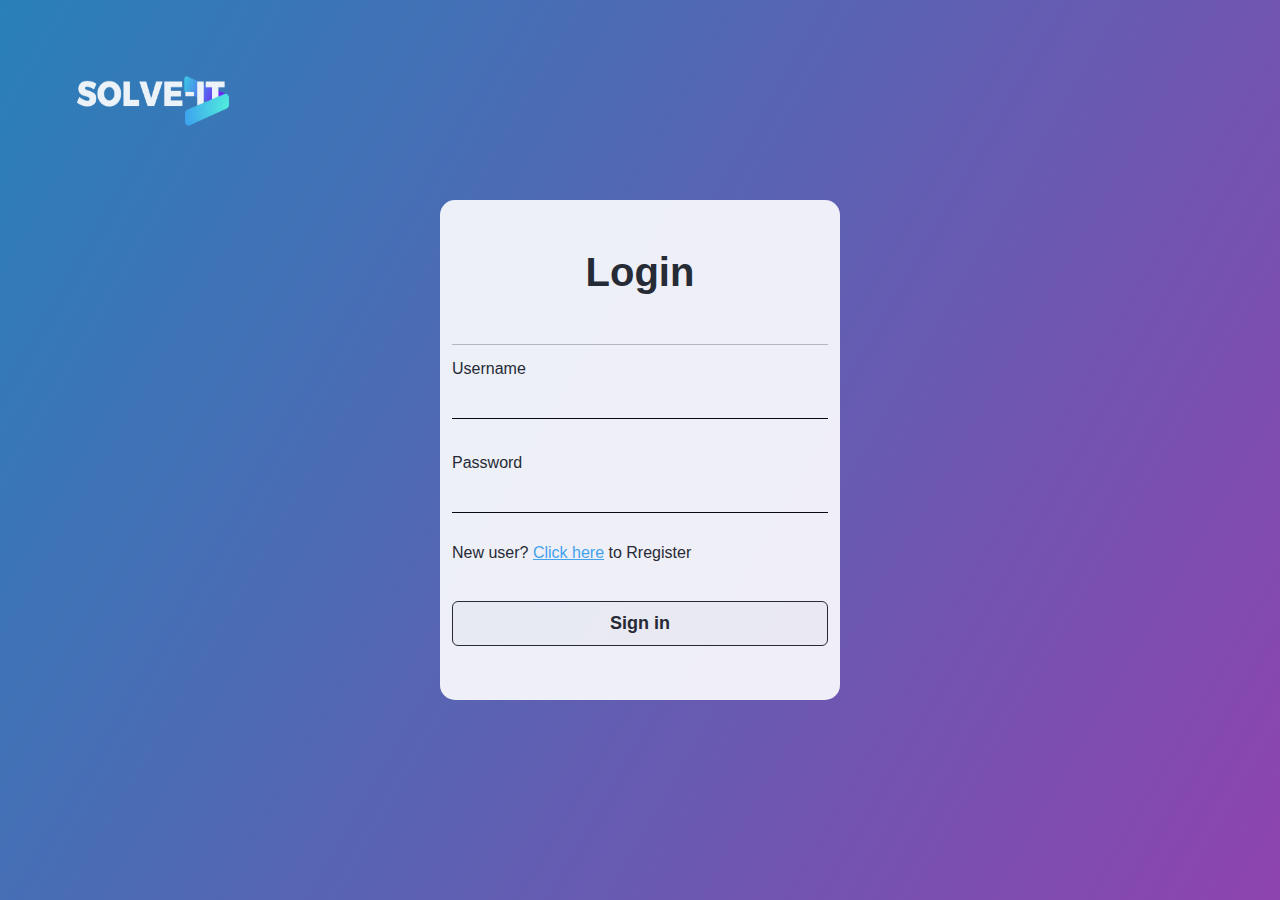
==== loginPage/index.html @ b89380ec "Login page" ====
<!DOCTYPE html>
<html lang="en">
  <head>
    <meta charset="UTF-8" />
    <meta name="viewport" content="width=device-width, initial-scale=1.0" />
    <title>Solve it</title>
    <link
      href="https://cdn.jsdelivr.net/npm/bootstrap@5.3.3/dist/css/bootstrap.min.css"
      rel="stylesheet"
      integrity="sha384-QWTKZyjpPEjISv5WaRU9OFeRpok6YctnYmDr5pNlyT2bRjXh0JMhjY6hW+ALEwIH"
      crossorigin="anonymous"
    />
    <link rel="stylesheet" href="style.css" />
  </head>
  <body class="back">
    <div >
      <img class="logo" src="./images/Untitled-2-02.png" alt="">
    </div>
    <div id="solve" class="container d-flex align-items-center justify-content-center"  style="width: 60%">
        <div  class="row ">
              <div class="col">
                <h1 class="py-5 ">Login</h1>
                <form method="post" >
                    <div>
                        <div class="py-1 text">
                            Username <br>
                            <input required type="text" id="username" class="userword" /><br /><br />
                        </div>
                      <div class="py-1">
                        <div>
                          Password
                        </div>
                        
                        <input required class="userword"  type="password" id="Password" />
                        <br /><br />
                      </div>
                      <div class="New">
                        <p>New user? <a class="Signup" target="_blank" href="../signupPage/index.html">Click here</a> to Rregister</p>
                      </div>
                      
                      <button class="btn btn-light btn-outline-dark w-100 py-2" type="submit">Sign in</button>
                    </div>
                  </form>
              </div>
        </div>
    </div>
  </body>
</html>
---- loginPage/style.css ----
*{
    margin: 0;
    padding: 0;
    box-sizing: border-box;
    font-family: "Poppins", sans-serif;
  }

body{
    margin: 0;
    padding: 0;
    background: linear-gradient(120deg,#2980b9, #8e44ad);
    height: 100vh;
    overflow: hidden;
    opacity: 90%;
  }

h1{
    text-align: center;
    padding: 20px 0;
    border-bottom: 1px solid silver;
    font-weight: bold;
}
 .logo{
    height: 200px;
    width: 300px;
 }
.row{
    height: 500px;
    width: 400px;
    border-radius: 20px;
    

input.userword{
    font-size: 18px;
    font-weight: 700;
    border: none;
    outline: none;
    border-bottom: black solid 1px;
    width: 100%;
    padding-top: 10px;
}

.Signup{
    color: #3fa9f5;
}

.New{
    padding-bottom: 20px;
}
.col{
    background-color: white;
    border-radius: 15px;
}

.btn{
    font-weight: bold;
    font-size: 18px;
}
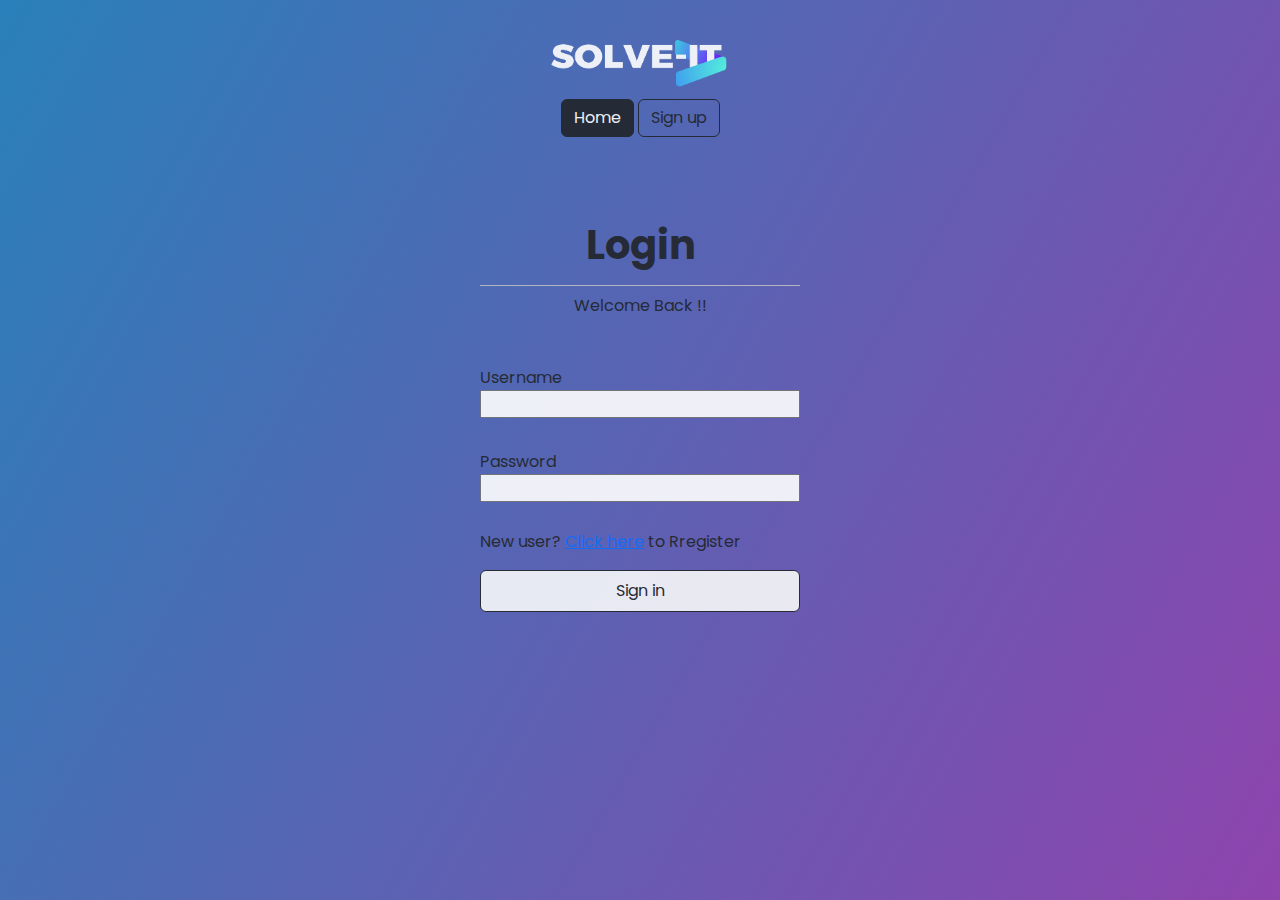
==== commit fc401461: "Add sign up page, modify in login page" ====
--- a/loginPage/index.html
+++ b/loginPage/index.html
@@ -11,18 +11,36 @@
       crossorigin="anonymous"
     />
     <link rel="stylesheet" href="style.css" />
+    <link rel="preconnect" href="https://fonts.googleapis.com">
+<link rel="preconnect" href="https://fonts.gstatic.com" crossorigin>
+<link href="https://fonts.googleapis.com/css2?family=Poppins:ital,wght@0,100;0,200;0,300;0,400;0,500;0,600;0,700;0,800;0,900;1,100;1,200;1,300;1,400;1,500;1,600;1,700;1,800;1,900&display=swap"
+ rel="stylesheet">
   </head>
   <body class="back">
-    <div >
-      <img class="logo" src="./images/Untitled-2-02.png" alt="">
-    </div>
-    <div id="solve" class="container d-flex align-items-center justify-content-center"  style="width: 60%">
-        <div  class="row ">
-              <div class="col">
-                <h1 class="py-5 ">Login</h1>
+    <header class="p-0 container" >
+        <br class="d-flex flex-wrap  justify-content-center justify-content-lg-start">
+          <a href="/" class="d-flex align-items-center justify-content-center mb-2 mt-0 mb-lg-0 text-white text-decoration-none ">
+            <img src="./images/Untitled-2-02.png" alt="logo"  width="220" height="75"/>
+          </a>
+          <div class="text-center">
+            <a type="button" class="navbtn mb-3  btn  btn-dark"  target="_blank" href="../HomePage/index.html">Home</a>
+            <a type="button" class="navbtn mb-3  btn btn-outline-dark "  target="_blank" href="../signupPage/index.html"> Sign up</a>
+          </div>
+        </div>
+      </div>
+    </header>
+    <section class="container">
+      <div id="solve" class=" d-flex align-items-center justify-content-center" >
+        <div  class="rowrow">
+              <div class="col px-5 pb-5">
+                <div class="log pb-3 pt-5 text-center">
+                  <h1 class="pb-3">Login</h1>
+                  <p>Welcome Back !!</p>
+                </div>
+               
                 <form method="post" >
                     <div>
-                        <div class="py-1 text">
+                        <div class="py-1 pt-3 text">
                             Username <br>
                             <input required type="text" id="username" class="userword" /><br /><br />
                         </div>
@@ -38,11 +56,17 @@
                         <p>New user? <a class="Signup" target="_blank" href="../signupPage/index.html">Click here</a> to Rregister</p>
                       </div>
                       
-                      <button class="btn btn-light btn-outline-dark w-100 py-2" type="submit">Sign in</button>
+                      <button class="btn btn-light btn-outline-dark w-100 py-2 mb-2" type="submit">Sign in</button>
                     </div>
                   </form>
               </div>
         </div>
     </div>
+    </section>
+    <script
+      src="https://cdn.jsdelivr.net/npm/bootstrap@5.3.2/dist/js/bootstrap.bundle.min.js"
+      integrity="sha384-C6RzsynM9kWDrMNeT87bh95OGNyZPhcTNXj1NW7RuBCsyN/o0jlpcV8Qyq46cDfL"
+      crossorigin="anonymous"
+    ></script>
   </body>
 </html>
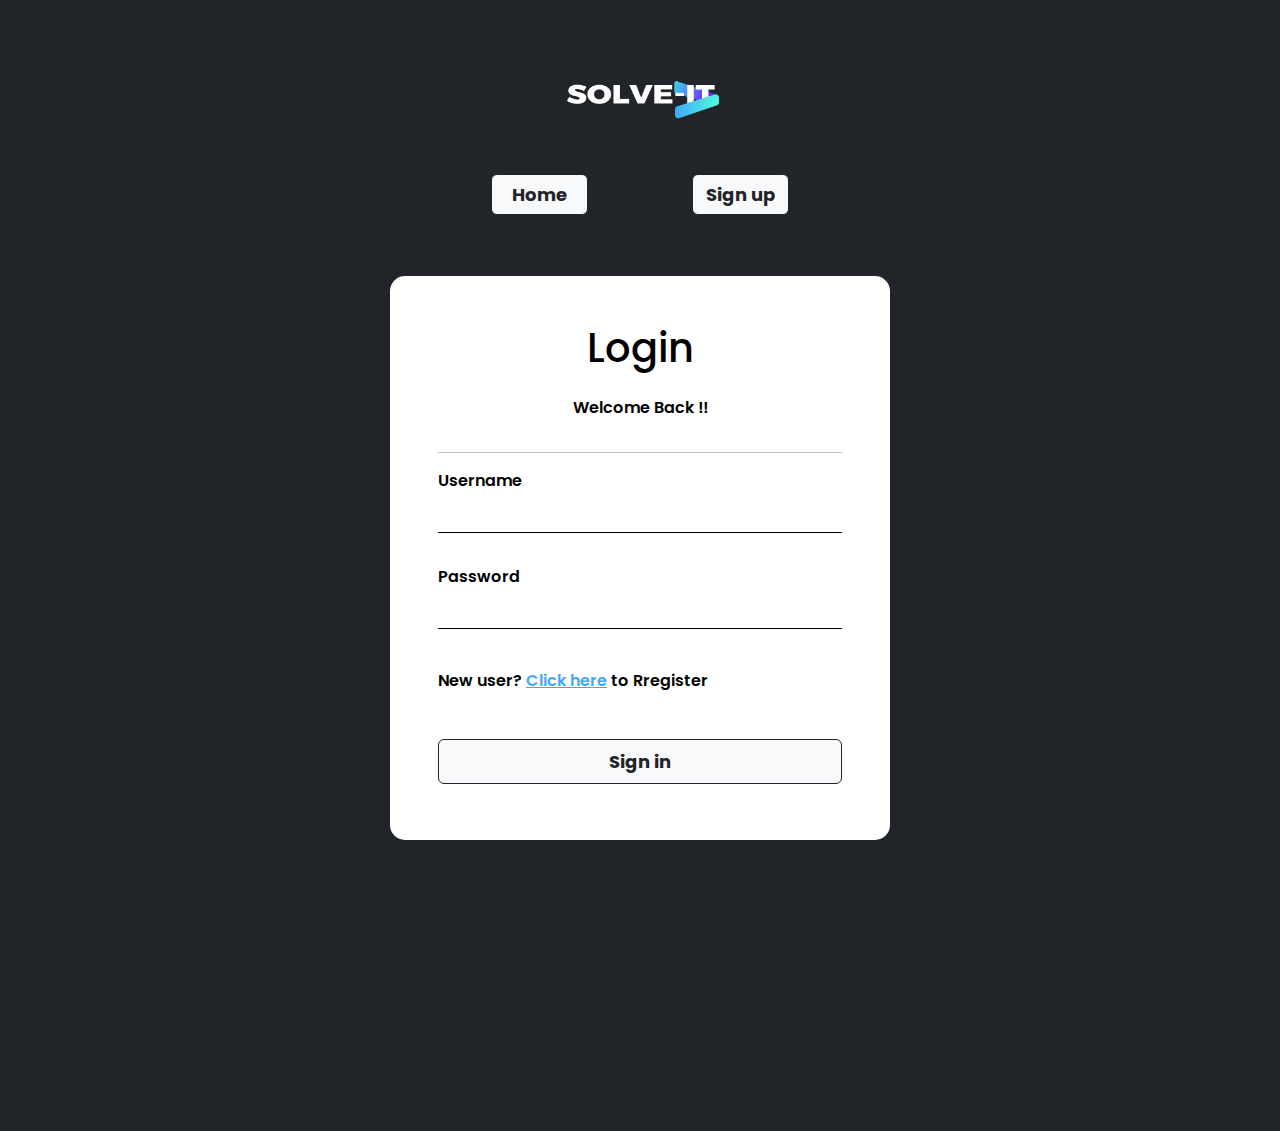
==== commit 430dc1ec: "Complete the home page" ====
--- a/loginPage/index.html
+++ b/loginPage/index.html
@@ -16,15 +16,15 @@
 <link href="https://fonts.googleapis.com/css2?family=Poppins:ital,wght@0,100;0,200;0,300;0,400;0,500;0,600;0,700;0,800;0,900;1,100;1,200;1,300;1,400;1,500;1,600;1,700;1,800;1,900&display=swap"
  rel="stylesheet">
   </head>
-  <body class="back">
+  <body class="back text-bg-dark">
     <header class="p-0 container" >
         <br class="d-flex flex-wrap  justify-content-center justify-content-lg-start">
           <a href="/" class="d-flex align-items-center justify-content-center mb-2 mt-0 mb-lg-0 text-white text-decoration-none ">
-            <img src="./images/Untitled-2-02.png" alt="logo"  width="220" height="75"/>
+            <img src="../images/Untitled-2-02.png" alt="logo"  width="300" height="150"/>
           </a>
           <div class="text-center">
-            <a type="button" class="navbtn mb-3  btn  btn-dark"  target="_blank" href="../HomePage/index.html">Home</a>
-            <a type="button" class="navbtn mb-3  btn btn-outline-dark "  target="_blank" href="../signupPage/index.html"> Sign up</a>
+            <a type="button" class="navbtn mb-3  btn btn-light btn-outline-dark"   href="../HomePage/index.html">Home</a>
+            <a type="button" class="navbtn mb-3  btn btn-light btn-outline-dark"   href="../signupPage/index.html"> Sign up</a>
           </div>
         </div>
       </div>
--- a/loginPage/style.css
+++ b/loginPage/style.css
@@ -3,32 +3,36 @@
     padding: 0;
     box-sizing: border-box;
     font-family: "Poppins", sans-serif;
+    font-weight: 600;
+    font-style: normal;
+    color: black;
   }
 
 body{
     margin: 0;
     padding: 0;
-    background: linear-gradient(120deg,#2980b9, #8e44ad);
-    height: 100vh;
-    overflow: hidden;
-    opacity: 90%;
+
   }
 
-h1{
+
+
+.log{
     text-align: center;
     padding: 20px 0;
     border-bottom: 1px solid silver;
     font-weight: bold;
 }
  .logo{
-    height: 200px;
-    width: 300px;
+    height: 75px;
+    width: 150px;
  }
-.row{
-    height: 500px;
-    width: 400px;
+.rowrow{
+    height: 90%;
+    width: 500px;
     border-radius: 20px;
-    
+}
+
+
 
 input.userword{
     font-size: 18px;
@@ -37,7 +41,8 @@
     outline: none;
     border-bottom: black solid 1px;
     width: 100%;
-    padding-top: 10px;
+    padding-top: 12px;
+    background-color: white;
 }
 
 .Signup{
@@ -45,7 +50,8 @@
 }
 
 .New{
-    padding-bottom: 20px;
+    padding-bottom: 30px;
+    padding-top: 12px;
 }
 .col{
     background-color: white;
@@ -55,4 +61,14 @@
 .btn{
     font-weight: bold;
     font-size: 18px;
+}
+
+#solve{
+    height:100vh ;
+}
+
+.navbtn{
+    margin-left:50px ;
+    margin-right:50px ;
+    width:97px; 
 }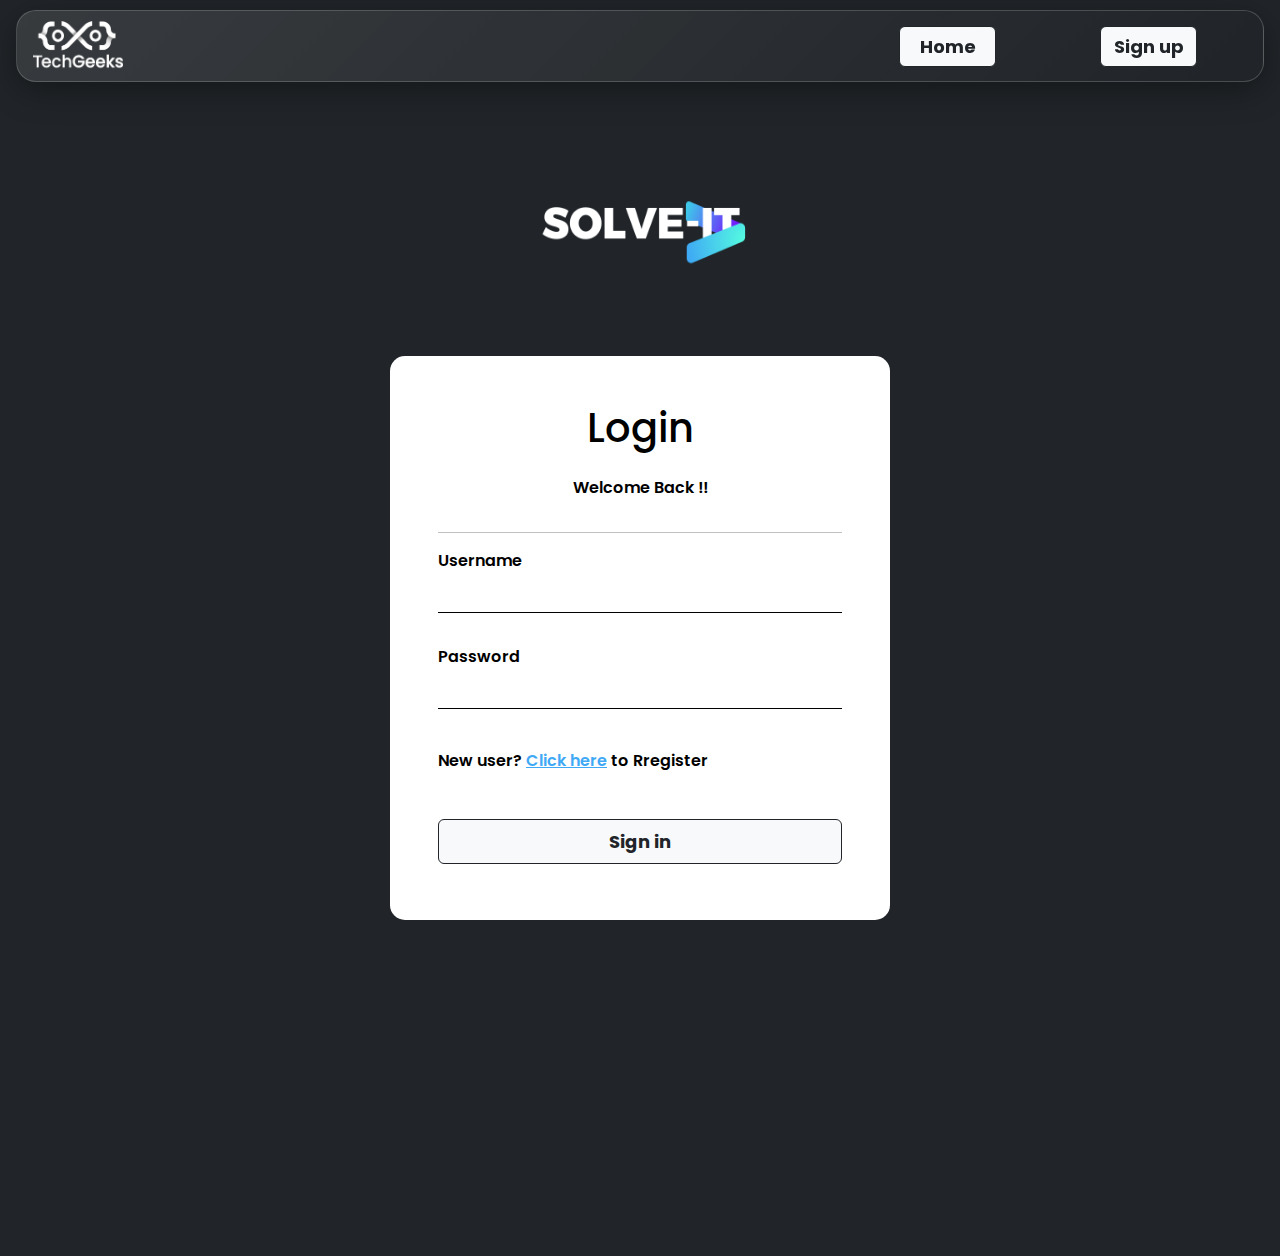
==== commit 65d951c4: "modify the navbar of login&signup pages" ====
--- a/loginPage/index.html
+++ b/loginPage/index.html
@@ -17,20 +17,24 @@
  rel="stylesheet">
   </head>
   <body class="back text-bg-dark">
-    <header class="p-0 container" >
+    <header>
+      <div class="navbar-logo d-flex justify-content-between align-items-center px-3 mx-3" >
+        <img class="clubLogo" src="../images/Untitled-9.png" alt="clubLogo">
+        <div>
+          <a type="button" class="navbtn  btn btn-light btn-outline-dark"   href="../HomePage/index.html">Home</a>
+          <a type="button" class="navbtn   btn btn-light btn-outline-dark"   href="../signupPage/index.html"> Sign up</a>
+        </div>
+      </div>
         <br class="d-flex flex-wrap  justify-content-center justify-content-lg-start">
-          <a href="/" class="d-flex align-items-center justify-content-center mb-2 mt-0 mb-lg-0 text-white text-decoration-none ">
-            <img src="../images/Untitled-2-02.png" alt="logo"  width="300" height="150"/>
+          <a href="/" class="d-flex align-items-start justify-content-center  mt-0 mb-lg-0 text-white text-decoration-none ">
+            <img src="../images/Untitled-2-02.png" alt="logo"  width="400" height="250"/>
           </a>
-          <div class="text-center">
-            <a type="button" class="navbtn mb-3  btn btn-light btn-outline-dark"   href="../HomePage/index.html">Home</a>
-            <a type="button" class="navbtn mb-3  btn btn-light btn-outline-dark"   href="../signupPage/index.html"> Sign up</a>
-          </div>
+         
         </div>
       </div>
     </header>
-    <section class="container">
-      <div id="solve" class=" d-flex align-items-center justify-content-center" >
+    <section class="container ">
+      <div id="solve" class=" d-flex align-items-start justify-content-center" >
         <div  class="rowrow">
               <div class="col px-5 pb-5">
                 <div class="log pb-3 pt-5 text-center">
--- a/loginPage/style.css
+++ b/loginPage/style.css
@@ -11,9 +11,23 @@
 body{
     margin: 0;
     padding: 0;
-
   }
 
+  .navbar-logo{
+    background: linear-gradient(135deg , rgba(255,255,255,0.1),  rgba(255,255,255,0));
+    backdrop-filter: blur(80px);
+    -webkit-backdrop-filter: blur(80px);
+    padding: 10px;
+    margin:0px; 
+    margin-top: 10px;
+    border-radius: 20px;
+    border: 1px solid rgba(255,255,255,0.18) ;
+    box-shadow: 0px 8px 32px 0 rgba(0,0,0,0.37);
+  }
+.clubLogo{
+    width: 90px ;
+    height: 50px;
+}
 
 
 .log{
@@ -22,17 +36,12 @@
     border-bottom: 1px solid silver;
     font-weight: bold;
 }
- .logo{
-    height: 75px;
-    width: 150px;
- }
+
 .rowrow{
     height: 90%;
     width: 500px;
     border-radius: 20px;
 }
-
-
 
 input.userword{
     font-size: 18px;
